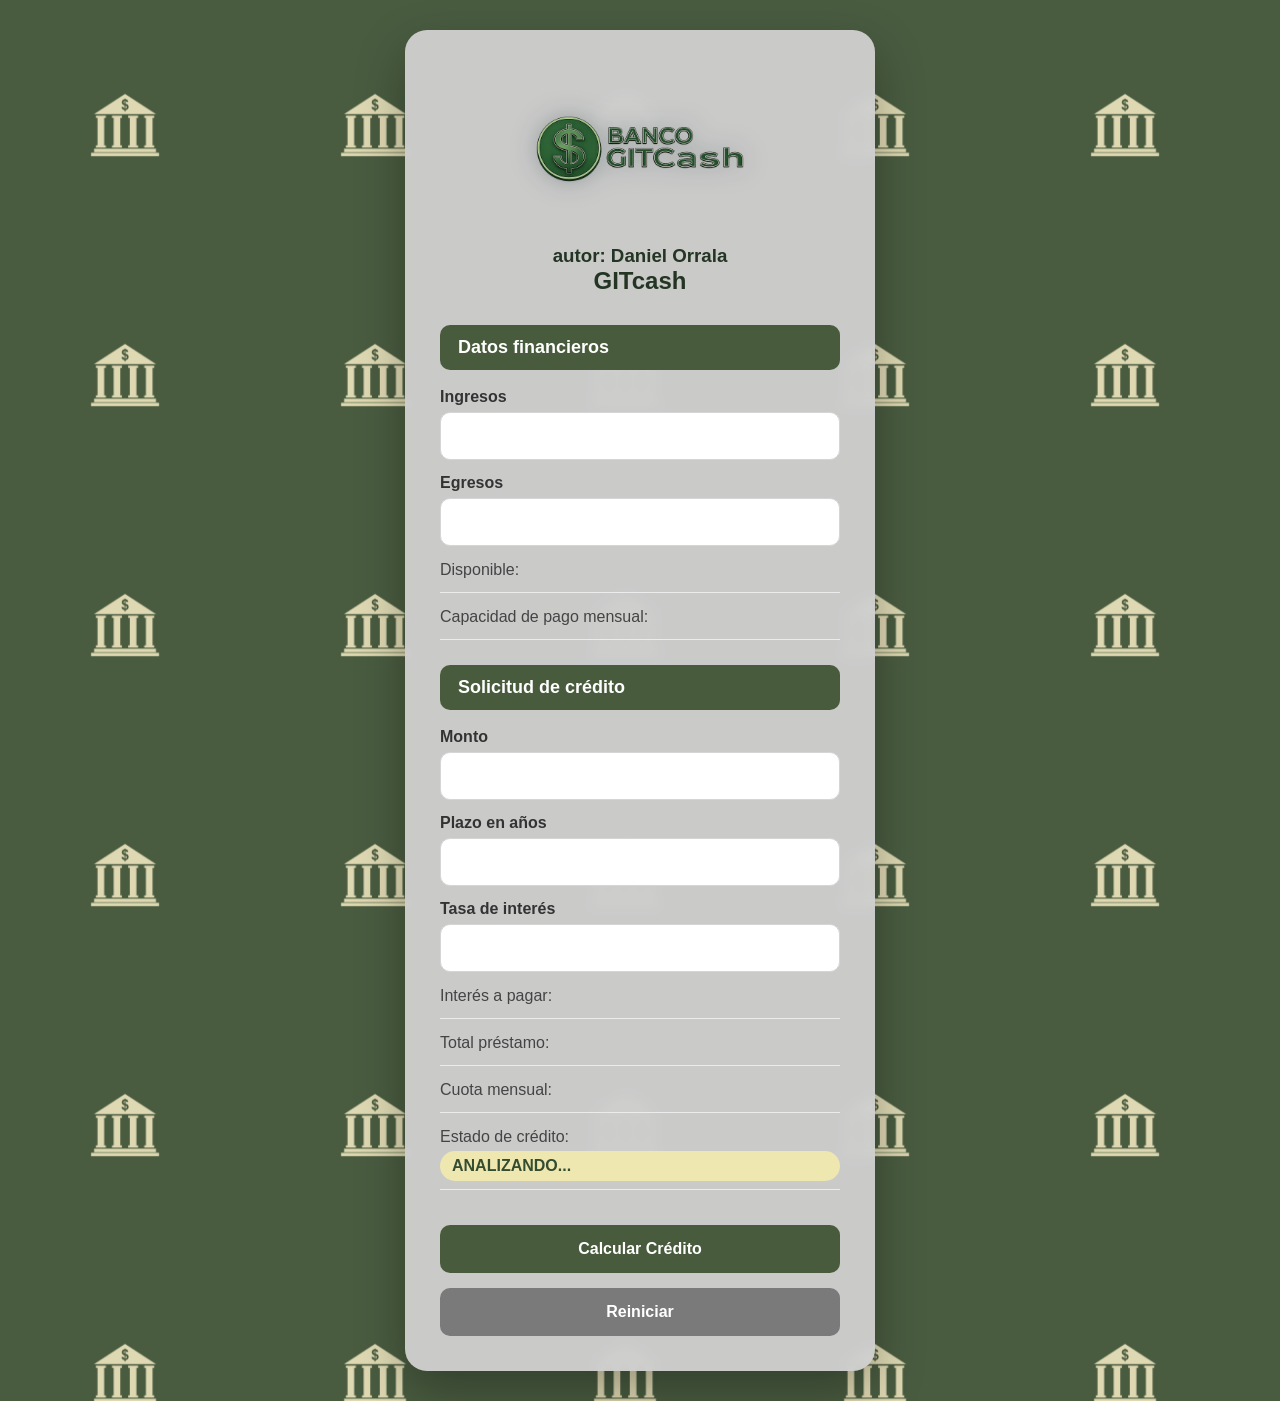
==== index.html @ c558c165 "add index file" ====
<!DOCTYPE html>
<html lang="es">
<head>
    <meta charset="UTF-8">
    <meta name="viewport" content="width=device-width, initial-scale=1.0">
    <title>Simulador de Crédito</title>

    <link rel="stylesheet" href="simulador.css">

    <script src="funciones.js" defer></script>
    <script src="simulador.js" defer></script>
</head>

<body>

<div class="container">

    <img src="CF6884D6-C3BB-4763-86E1-94F449AE0FE2.PNG" class="logo" alt="GITcash">

    <h3>autor: Daniel Orrala</h3>
    <h1>GITcash</h1>

    <h2>Datos financieros</h2>

    <label for="txtIngresos">Ingresos</label>
    <input type="text" id="txtIngresos">

    <label for="txtEgresos">Egresos</label>
    <input type="text" id="txtEgresos">

    <p>Disponible:
        <span id="spnDisponible"></span>
    </p>

    <p>Capacidad de pago mensual:
        <span id="spnCapacidadPago"></span>
    </p>

    <h2>Solicitud de crédito</h2>

    <label for="txtMonto">Monto</label>
    <input type="text" id="txtMonto">

    <label for="txtPlazo">Plazo en años</label>
    <input type="text" id="txtPlazo">

    <label for="txtTasaInteres">Tasa de interés</label>
    <input type="text" id="txtTasaInteres">

    <p>Interés a pagar:
        <span id="spnInteresPagar"></span>
    </p>

    <p>Total préstamo:
        <span id="spnTotalPrestamo"></span>
    </p>

    <p>Cuota mensual:
        <span id="spnCuotaMensual"></span>
    </p>

    <p>Estado de crédito:
        <span id="spnEstadoCredito">ANALIZANDO...</span>
    </p>

    <div class="buttons">

        <button onclick="calcular()" id="btnCalcularCredito">
            Calcular Crédito
        </button>

        <button onclick="reiniciar()" id="btnReiniciar">
            Reiniciar
        </button>

    </div>

</div>

</body>
</html>
---- simulador.css ----
*{
    margin:0;
    padding:0;
    box-sizing:border-box;
}

body{

    font-family:Arial, Helvetica, sans-serif;

    background-image:url("IMG_0753.JPG");
    background-repeat:repeat;
    background-size:250px;

    min-height:100vh;

    display:flex;
    justify-content:center;
    align-items:center;

    padding:30px;
}

.container{

    width:100%;
    max-width:470px;

    background:rgba(208, 208, 208, 0.96);

    border-radius:22px;

    padding:35px;

    backdrop-filter:blur(6px);

    box-shadow:
    0 20px 50px rgba(0,0,0,.30);
}

.logo{

    

    display:block;

    margin:auto;
    margin-bottom:px;
}

h1{

    text-align:center;

    color:#243524;

    font-size:2rem;

    margin-bottom:30px;
}
h3{

    text-align:center;

    color:#243524;

    

    
}

h2{

    background:#495b3d;

    color:white;

    padding:12px 18px;

    border-radius:10px;

    margin-top:25px;
    margin-bottom:18px;

    font-size:20px;
}

label{

    display:block;

    margin-top:14px;
    margin-bottom:6px;

    color:#333;

    font-weight:bold;
}

input{

    width:100%;

    padding:14px;

    border-radius:10px;

    border:1px solid #d5d5d5;

    outline:none;

    font-size:16px;

    transition:.3s;
}

input:focus{

    border-color:#627b52;

    box-shadow:0 0 10px rgba(98,123,82,.25);
}

p{

    margin-top:15px;

    display:flex;

    justify-content:space-between;

    color:#444;

    border-bottom:1px solid #ececec;

    padding-bottom:8px;
}

span{

    font-weight:bold;

    color:#344d31;
}

.buttons{

    display:flex;

    gap:15px;

    margin-top:35px;
}

button{

    flex:1;

    padding:15px;

    border:none;

    border-radius:10px;

    background:#495b3d;

    color:white;

    font-size:16px;

    font-weight:bold;

    cursor:pointer;

    transition:.3s;
}

button:hover{

    background:#5d7350;

    transform:translateY(-2px);
}

#btnReiniciar{

    background:#7a7a7a;
}

#btnReiniciar:hover{

    background:#5f5f5f;
}

#spnEstadoCredito{

    padding:6px 12px;

    border-radius:20px;

    background:#efe7b0;
}

.estado-aprobado{

    background:#b7e9bf !important;

    color:#0a6d22 !important;
}

.estado-rechazado{

    background:#f6b9b9 !important;

    color:#a00000 !important;
}

/*--------------------*/
/* TABLET */
/*--------------------*/

@media(max-width:768px){

.container{

    max-width:95%;

    padding:28px;
}




h1{

    font-size:1.8rem;
}

}

/*--------------------*/
/* CELULAR */
/*--------------------*/

@media(max-width:480px){

body{

    padding:15px;
}

.container{

    padding:22px;
}


}

h1{

    font-size:1.5rem;
}

h2{

    font-size:18px;
}

.buttons{

    flex-direction:column;
}

button{

    width:100%;
}

p{

    flex-direction:column;
    gap:5px;
}


img{

    width:270px;

    border:none;

    filter:drop-shadow(0 0 12px #00181f40);

   box-shadow:0 0 25px #c060f700;
   transform:scale(1.05);
   transition:.30s;

}
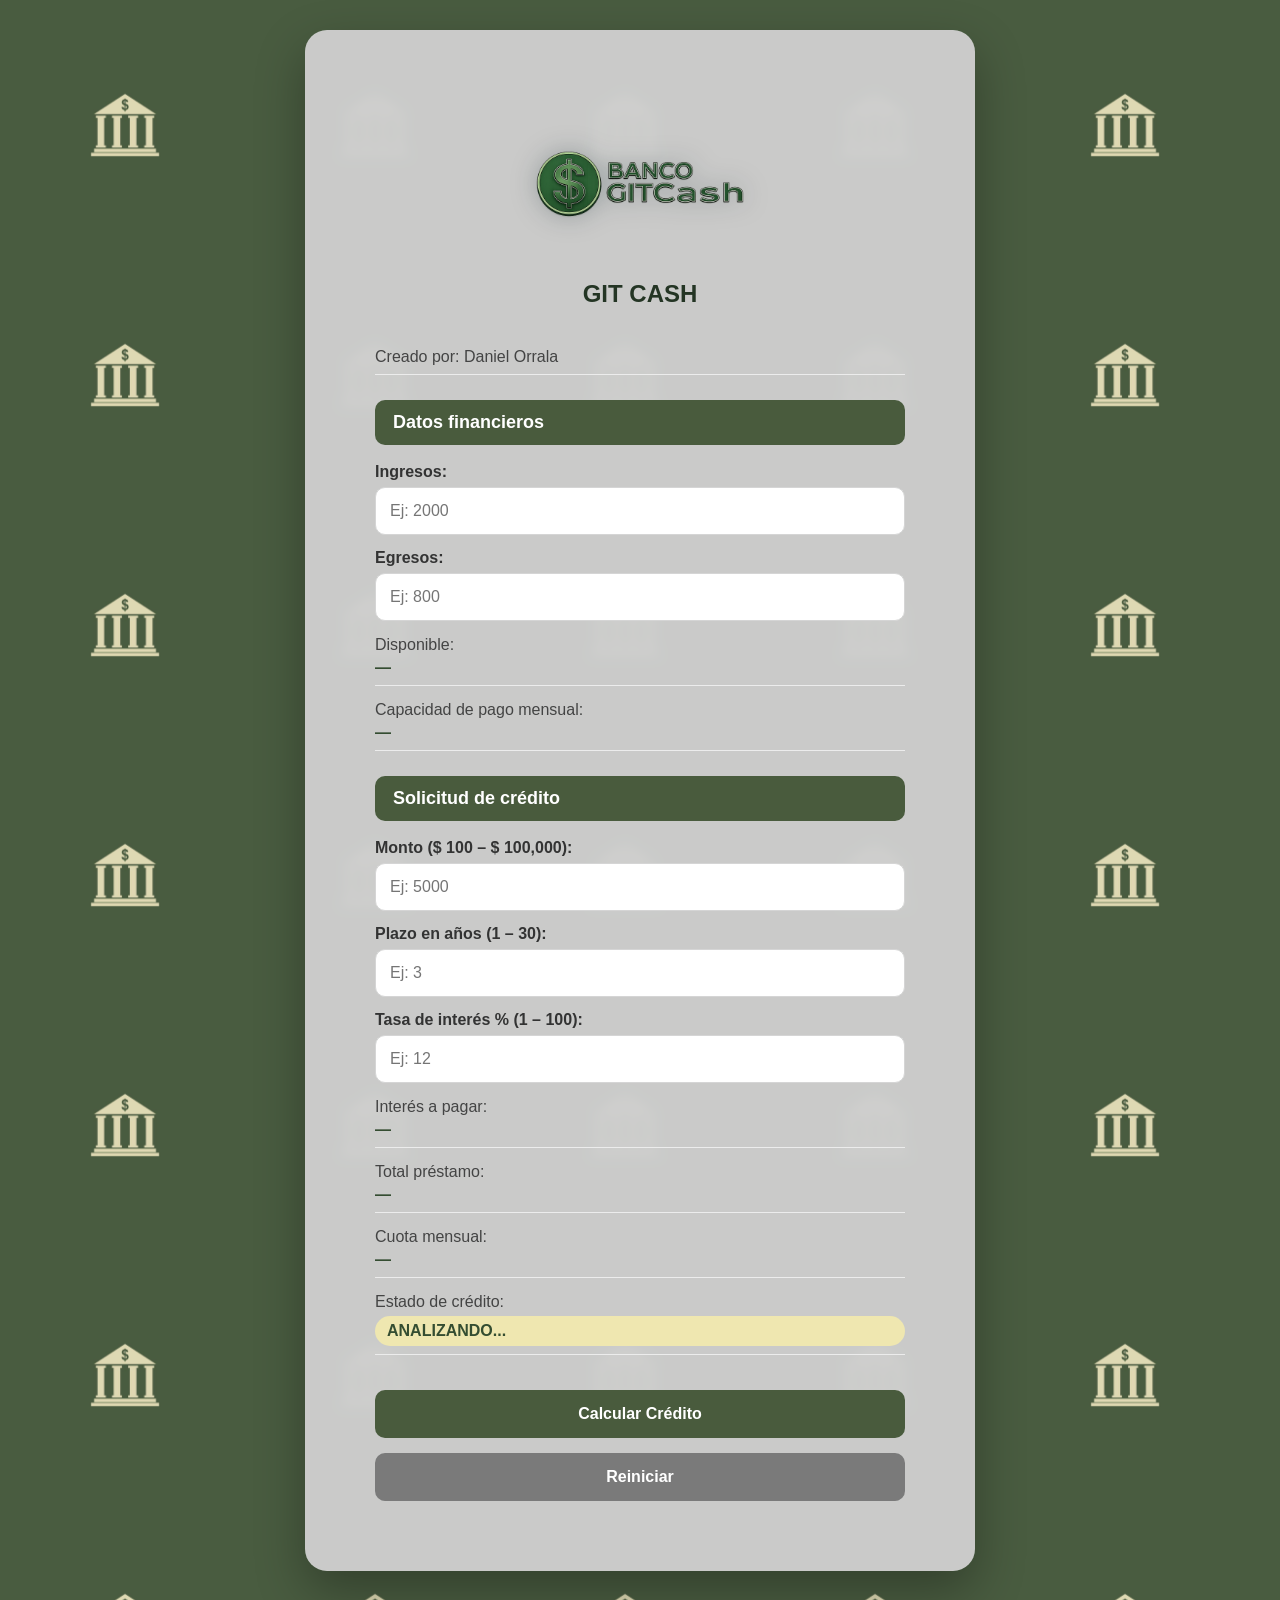
==== commit b80c8cf9: "add validations using AI" ====
--- a/index.html
+++ b/index.html
@@ -4,75 +4,57 @@
     <meta charset="UTF-8">
     <meta name="viewport" content="width=device-width, initial-scale=1.0">
     <title>Simulador de Crédito</title>
-
     <link rel="stylesheet" href="simulador.css">
 
     <script src="funciones.js" defer></script>
     <script src="simulador.js" defer></script>
 </head>
 
-<body>
-
 <div class="container">
-
-    <img src="CF6884D6-C3BB-4763-86E1-94F449AE0FE2.PNG" class="logo" alt="GITcash">
-
-    <h3>autor: Daniel Orrala</h3>
-    <h1>GITcash</h1>
+    <img src="CF6884D6-C3BB-4763-86E1-94F449AE0FE2.PNG" alt="Logo GITcash" class="logo">
+    <h1>GIT CASH</h1>
+    <p class="autor">Creado por: Daniel Orrala</p>
 
     <h2>Datos financieros</h2>
 
-    <label for="txtIngresos">Ingresos</label>
-    <input type="text" id="txtIngresos">
+    <label for="txtIngresos">Ingresos:</label>
+    <input type="number" id="txtIngresos" placeholder="Ej: 2000">
+    <span class="error-msg" id="err_txtIngresos"></span>
 
-    <label for="txtEgresos">Egresos</label>
-    <input type="text" id="txtEgresos">
+    <label for="txtEgresos">Egresos:</label>
+    <input type="number" id="txtEgresos" placeholder="Ej: 800">
+    <span class="error-msg" id="err_txtEgresos"></span>
 
-    <p>Disponible:
-        <span id="spnDisponible"></span>
-    </p>
-
-    <p>Capacidad de pago mensual:
-        <span id="spnCapacidadPago"></span>
-    </p>
+    <div class="resultado-row">
+        <p>Disponible: <span id="spnDisponible" class="valor">—</span></p>
+        <p>Capacidad de pago mensual: <span id="spnCapacidadPago" class="valor">—</span></p>
+    </div>
 
     <h2>Solicitud de crédito</h2>
 
-    <label for="txtMonto">Monto</label>
-    <input type="text" id="txtMonto">
+    <label for="txtMonto">Monto ($ 100 – $ 100,000):</label>
+    <input type="number" id="txtMonto" placeholder="Ej: 5000">
+    <span class="error-msg" id="err_txtMonto"></span>
 
-    <label for="txtPlazo">Plazo en años</label>
-    <input type="text" id="txtPlazo">
+    <label for="txtPlazo">Plazo en años (1 – 30):</label>
+    <input type="number" id="txtPlazo" placeholder="Ej: 3">
+    <span class="error-msg" id="err_txtPlazo"></span>
 
-    <label for="txtTasaInteres">Tasa de interés</label>
-    <input type="text" id="txtTasaInteres">
+    <label for="txtTasaInteres">Tasa de interés % (1 – 100):</label>
+    <input type="number" id="txtTasaInteres" placeholder="Ej: 12">
+    <span class="error-msg" id="err_txtTasaInteres"></span>
 
-    <p>Interés a pagar:
-        <span id="spnInteresPagar"></span>
-    </p>
+    <div class="resultado-row">
+        <p>Interés a pagar: <span id="spnInteresPagar" class="valor">—</span></p>
+        <p>Total préstamo: <span id="spnTotalPrestamo" class="valor">—</span></p>
+        <p>Cuota mensual: <span id="spnCuotaMensual" class="valor">—</span></p>
+    </div>
 
-    <p>Total préstamo:
-        <span id="spnTotalPrestamo"></span>
-    </p>
-
-    <p>Cuota mensual:
-        <span id="spnCuotaMensual"></span>
-    </p>
-
-    <p>Estado de crédito:
-        <span id="spnEstadoCredito">ANALIZANDO...</span>
-    </p>
+    <p class="estado-label">Estado de crédito: <span id="spnEstadoCredito">ANALIZANDO...</span></p>
 
     <div class="buttons">
-
-        <button onclick="calcular()" id="btnCalcularCredito">
-            Calcular Crédito
-        </button>
-
-        <button onclick="reiniciar()" id="btnReiniciar">
-            Reiniciar
-        </button>
-
+        <button onclick="calcular()" id="btnCalcularCredito">Calcular Crédito</button>
+        <button onclick="reiniciar()" id="btnReiniciar">Reiniciar</button>
     </div>
 
 </div>
--- a/simulador.css
+++ b/simulador.css
@@ -23,14 +23,14 @@
 
 .container{
 
-    width:100%;
-    max-width:470px;
+    width:200%;
+    max-width:670px;
 
     background:rgba(208, 208, 208, 0.96);
 
     border-radius:22px;
 
-    padding:35px;
+    padding:70px;
 
     backdrop-filter:blur(6px);
 
@@ -54,9 +54,9 @@
 
     color:#243524;
 
-    font-size:2rem;
-
-    margin-bottom:30px;
+    font-size:4rem;
+
+    margin-bottom:40px;
 }
 h3{
 
